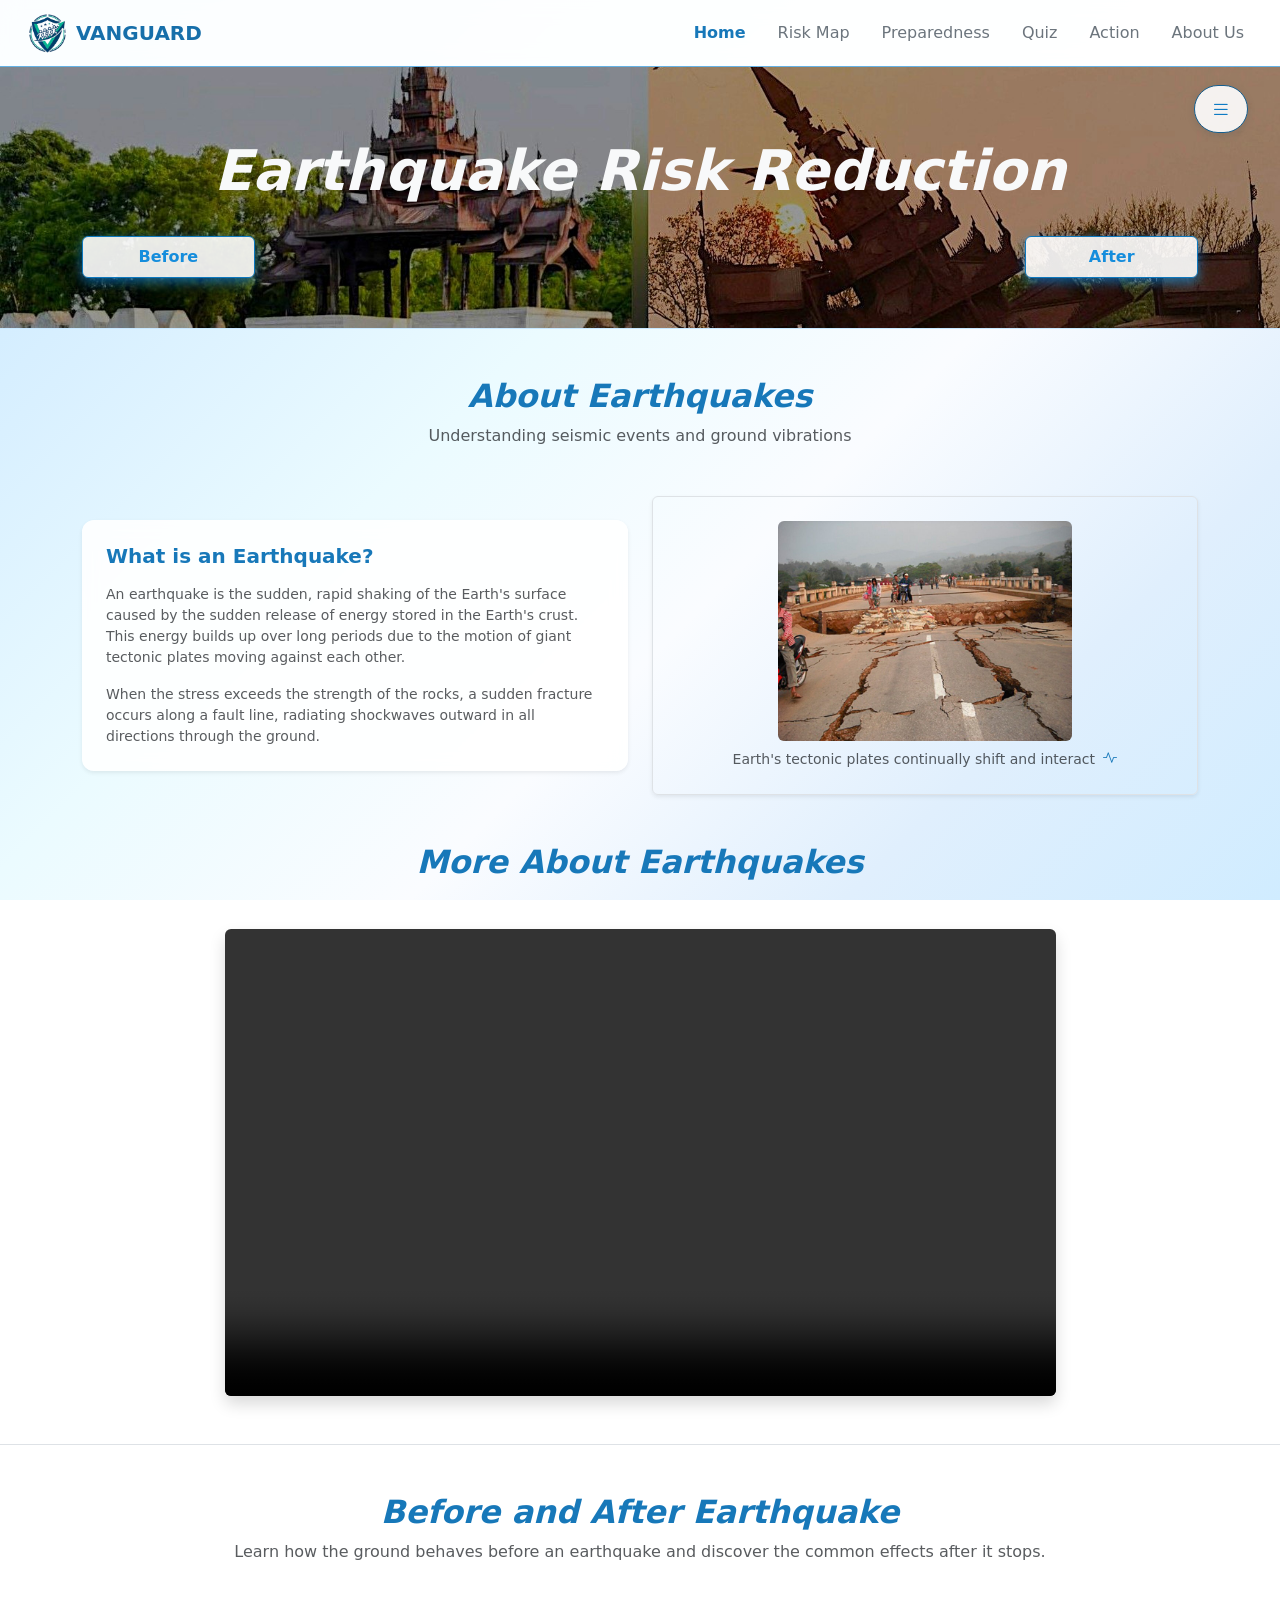
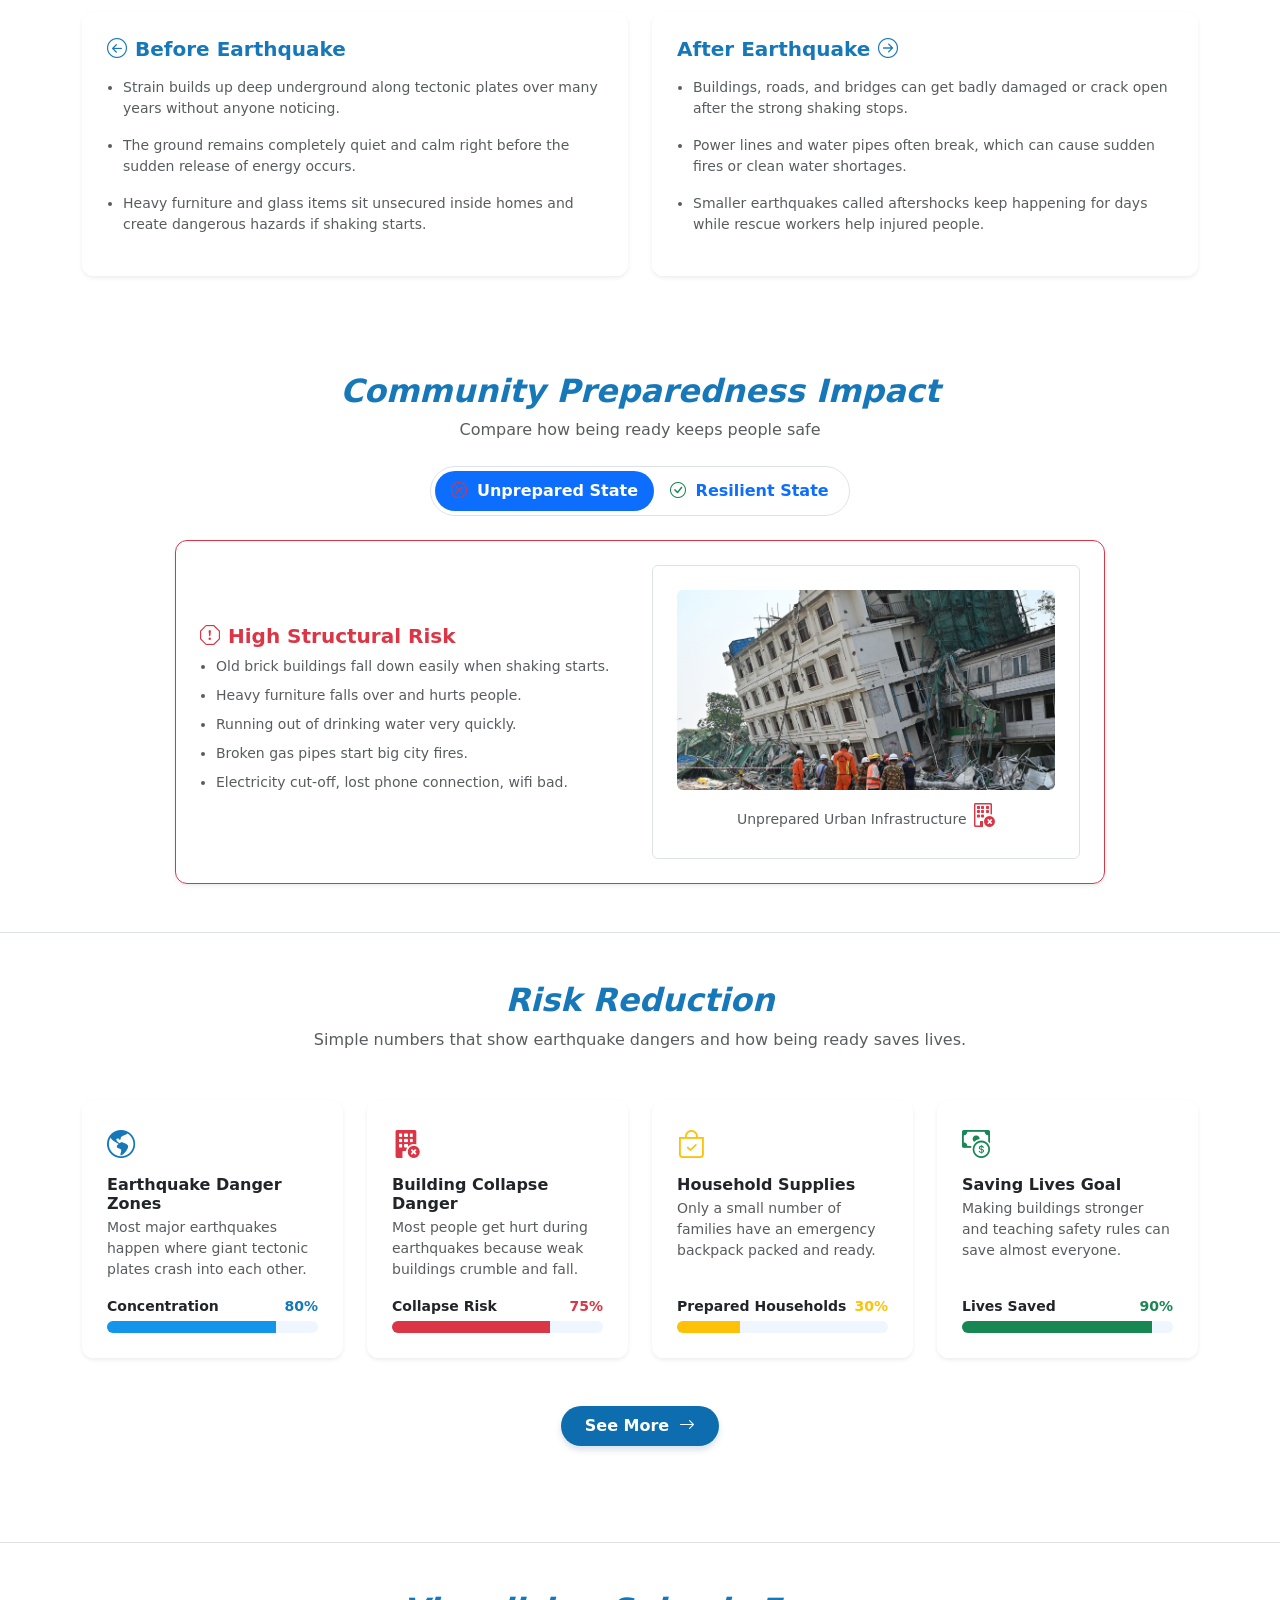
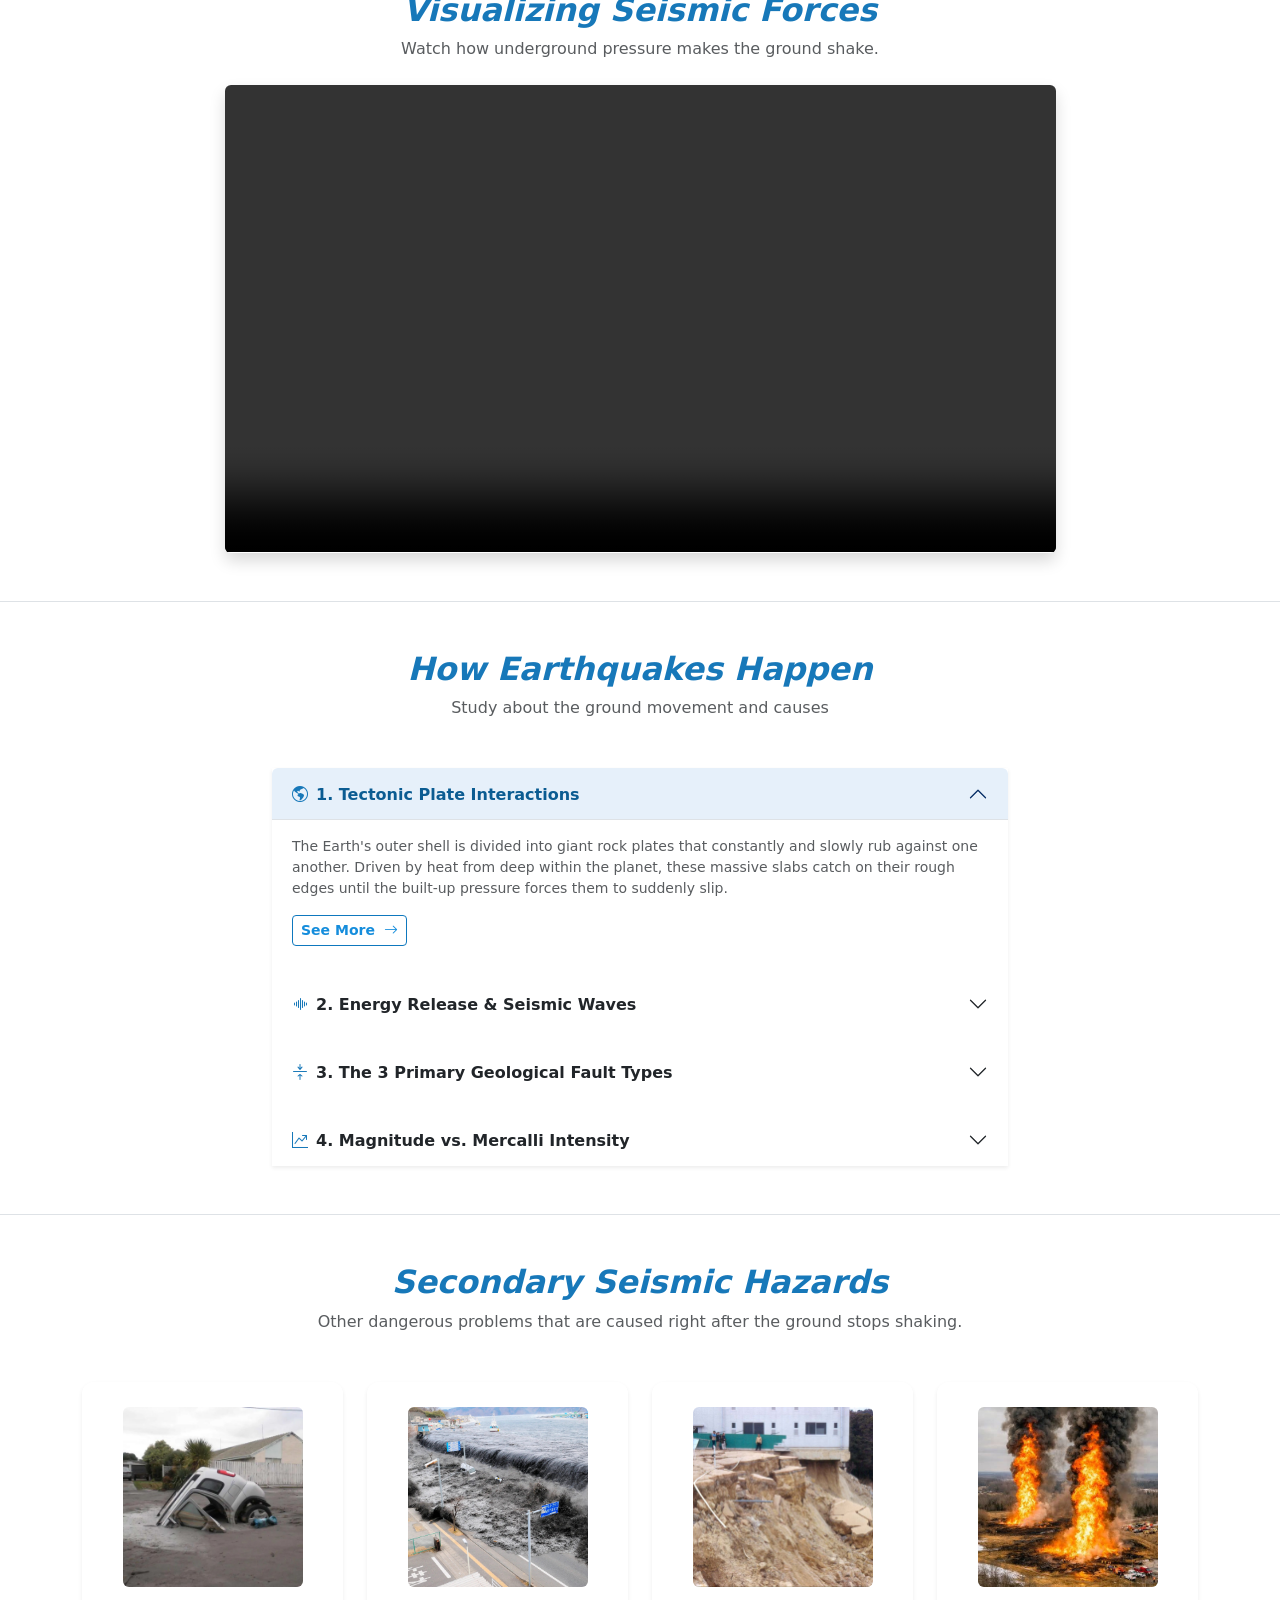
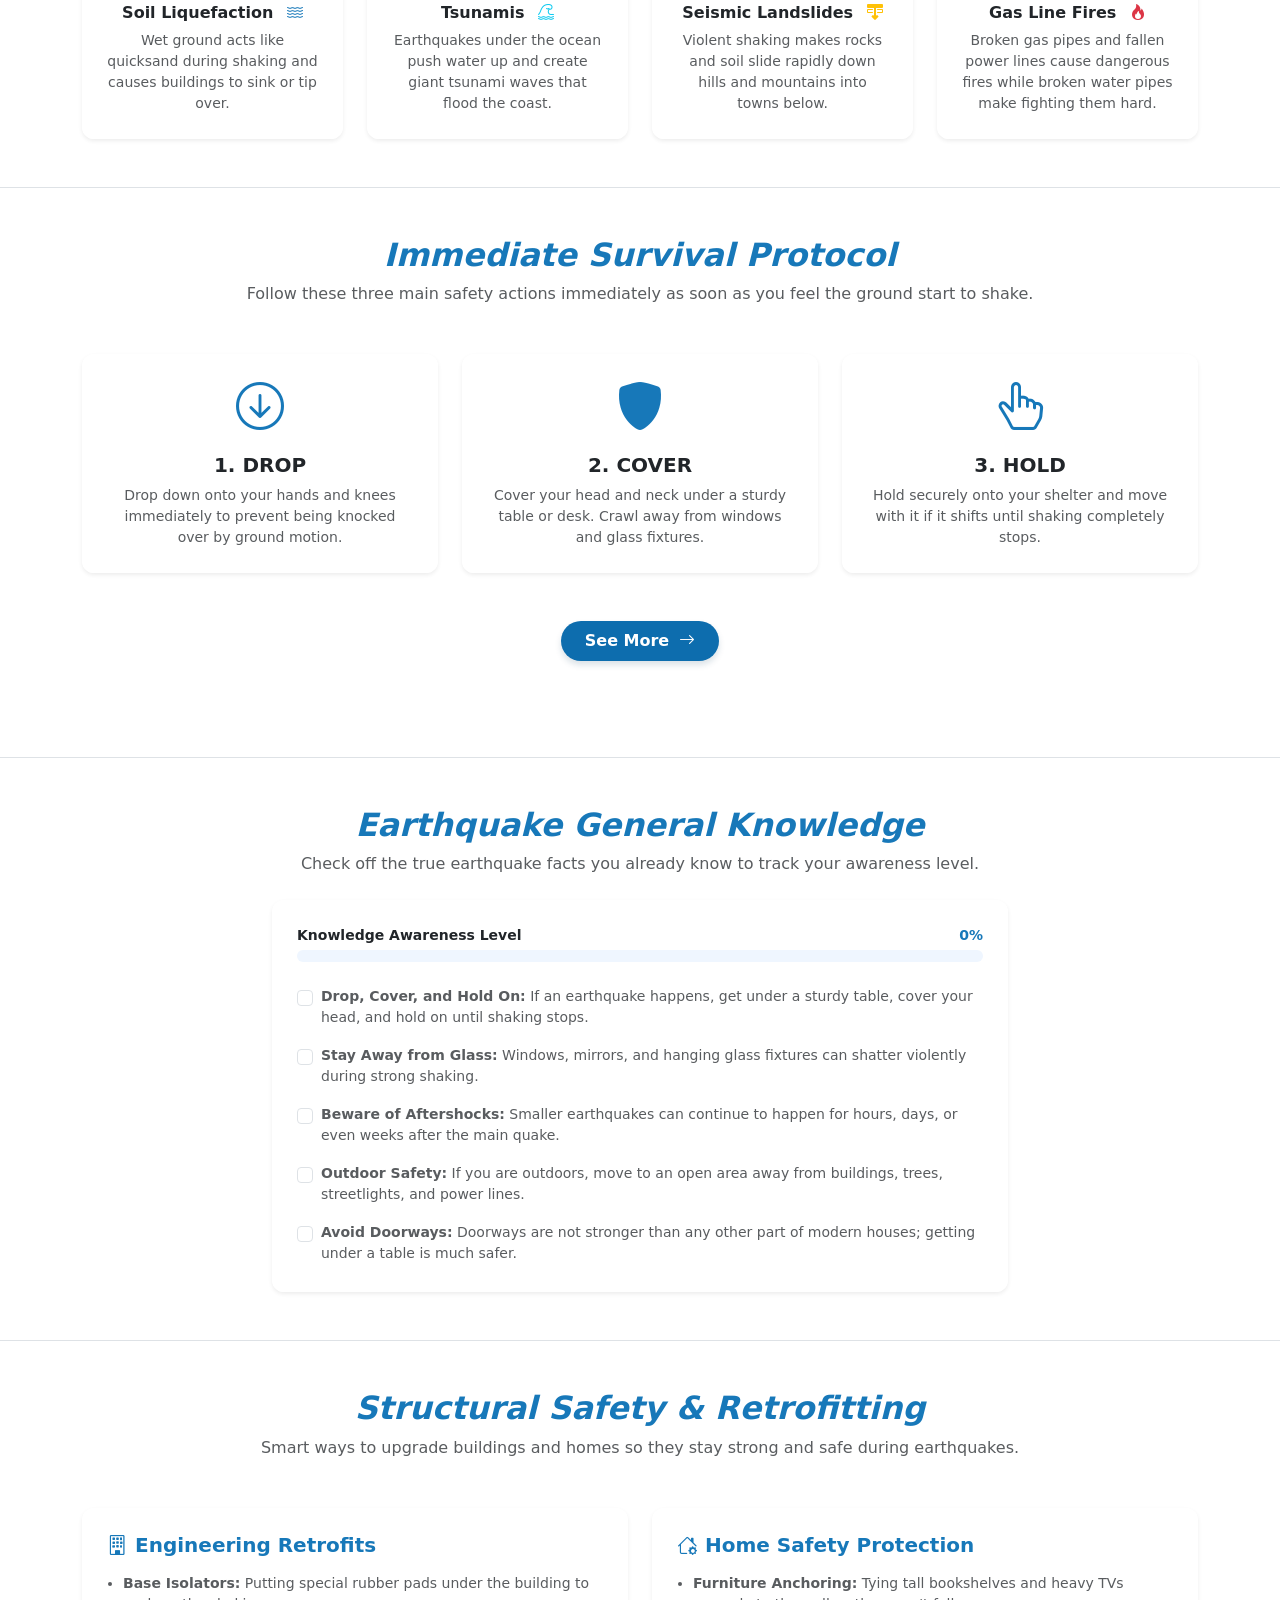
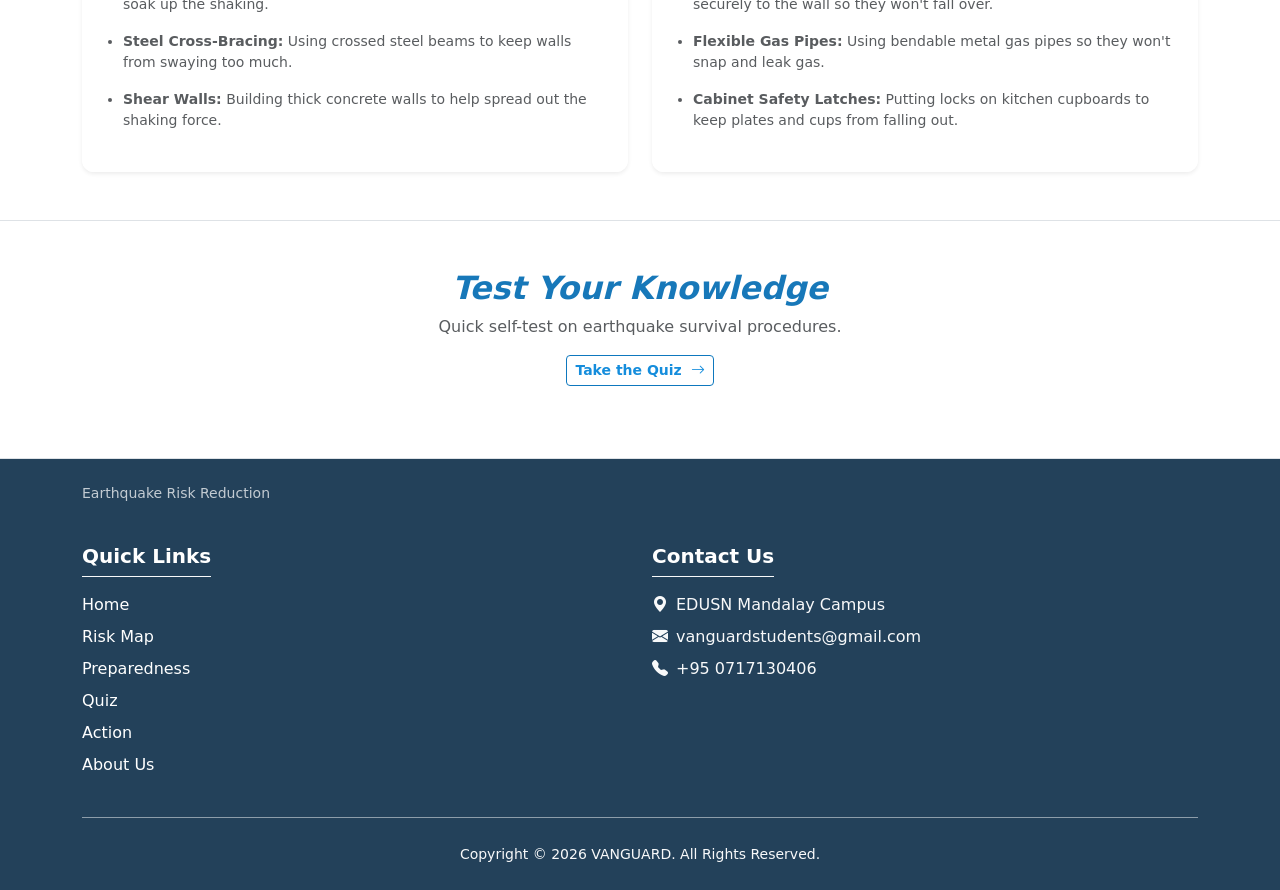
==== index.html @ f15373f4 "Add files via upload" ====
<!DOCTYPE html>
<html lang="en">
<head>
  <meta charset="UTF-8">
  <meta name="viewport" content="width=device-width, initial-scale=1.0">
  <title>VANGUARD</title>
  <link rel="stylesheet" href="https://cdn.jsdelivr.net/npm/bootstrap@5.3.3/dist/css/bootstrap.min.css">
  <link rel="stylesheet" href="https://cdn.jsdelivr.net/npm/bootstrap-icons@1.11.3/font/bootstrap-icons.min.css">
  <link rel="stylesheet" href="https://unpkg.com/aos@2.3.1/dist/aos.css">
  <script src="https://cdn.jsdelivr.net/npm/bootstrap@5.3.3/dist/js/bootstrap.bundle.min.js"></script>
  <script src="https://unpkg.com/aos@2.3.1/dist/aos.js"></script>
  <link rel="stylesheet" href="style.css">
  <link rel="shortcut icon" href="media/logo.png">
</head>
<body class="background">

  <!-- NAVBAR -->
  <nav class="navbar navbar-expand-lg sticky-top px-2 px-sm-3" data-aos="fade-down" data-aos-duration="600">
    <div class="container-fluid">

      <a class="navbar-brand d-flex align-items-center gap-2" href="index.html">
        <img src="media/logo.png" alt="logo" width="40" height="40" class="img-fluid">
        <span>VANGUARD</span>
      </a>

      <button class="navbar-toggler border-0" type="button" data-bs-toggle="collapse" data-bs-target="#navMenu" aria-controls="navMenu" aria-expanded="false" aria-label="Toggle navigation">
        <span class="navbar-toggler-icon"></span>
      </button>

      <div class="collapse navbar-collapse" id="navMenu">
        <ul class="navbar-nav ms-auto flex-column flex-lg-row gap-2 gap-lg-3 fw-medium my-2 my-lg-0">
          <li class="nav-item">
            <a class="nav-link active text-dark-blue fw-bold" href="index.html">Home</a>
          </li>
          <li class="nav-item">
            <a class="nav-link text-secondary" href="pages/riskmap.html">Risk Map</a>
          </li>
          <li class="nav-item">
            <a class="nav-link text-secondary" href="pages/preparedness.html">Preparedness</a>
          </li>
          <li class="nav-item">
            <a class="nav-link text-secondary" href="pages/quiz.html">Quiz</a>
          </li>
          <li class="nav-item">
            <a class="nav-link text-secondary" href="pages/action.html">Action</a>
          </li>
          <li class="nav-item">
            <a class="nav-link text-secondary" href="pages/aboutus.html">About Us</a>
          </li>
        </ul>
      </div>
    </div>
  </nav>

  <section class="hero-section text-center position-relative px-3" data-aos="fade">
    
    <div class="hero-menu-toggle px-2 d-none d-lg-block">
      <button class="btn rounded-pill px-3 py-2 fw-semibold d-flex align-items-center gap-2" type="button" data-bs-toggle="offcanvas" data-bs-target="#offcanvasNavbar">
        <i class="bi bi-list fs-5"></i>
      </button>
    </div>

    <div class="container position-relative">
      <div class="mb-3" data-aos="zoom-in" data-aos-delay="200">
        <h1 class="display-4 fw-bold text-light fst-italic">Earthquake Risk Reduction</h1>
      </div>
    
      <div class="row align-items-center justify-content-between g-3 mt-3">
        <div class="col-12 col-md-3 col-lg-2 text-md-start d-none d-md-block" data-aos="fade-right" data-aos-delay="400">
          <a href="#before" class="btn btn-dark-blue side-btn px-4 py-2 w-100">Before</a>
        </div>
        <div class="col-12 col-md-3 col-lg-2 text-md-end d-none d-md-block" data-aos="fade-left" data-aos-delay="400">
          <a href="#after" class="btn btn-dark-blue side-btn px-4 py-2 w-100">After</a>
        </div>
      </div>
    </div>
  </section>

  <!-- MENU -->
  <div class="offcanvas offcanvas-end shadow" tabindex="-1" id="offcanvasNavbar">
    <div class="offcanvas-header border-bottom">
      <h5 class="offcanvas-title fw-bold text-dark-blue d-flex align-items-center gap-2">
        <img src="media/logo.png" alt="logo" width="35" height="35">
        VANGUARD Menu
      </h5>
      <button type="button" class="btn-close" data-bs-dismiss="offcanvas" aria-label="Close"></button>
    </div>
    <div class="offcanvas-body">
      <ul class="navbar-nav justify-content-end flex-grow-1 pe-3">
        <li class="nav-item mb-2"><a class="nav-link active fw-bold text-dark-blue" href="index.html"><i class="bi bi-house-door me-2"></i>Home</a></li>
        <li class="nav-item mb-2"><a class="nav-link" href="#about-earthquake"><i class="bi bi-info-circle me-2"></i>About Earthquakes</a></li>
        <li class="nav-item mb-2"><a class="nav-link" href="#beforeafter"><i class="bi bi-sliders me-2"></i>Before and After Earthquake</a></li>
        <li class="nav-item mb-2"><a class="nav-link" href="#states"><i class="bi bi-building-check me-2"></i>Community Preparedness Impact</a></li>
        <li class="nav-item mb-2"><a class="nav-link" href="#stats"><i class="bi bi-bar-chart me-2"></i>Risk Reduction</a></li>
        <li class="nav-item mb-2"><a class="nav-link" href="#video"><i class="bi bi-play-btn me-2"></i>Visualizing Seismic Forces</a></li>
        <li class="nav-item mb-2"><a class="nav-link" href="#science"><i class="bi bi-journal-text me-2"></i>How Earthquakes Happen</a></li>
        <li class="nav-item mb-2"><a class="nav-link" href="#hazards"><i class="bi bi-exclamation-triangle me-2"></i>Secondary Seismic Hazards</a></li>
        <li class="nav-item mb-2"><a class="nav-link" href="#prepare"><i class="bi bi-check2-square me-2"></i>Immediate Survival Protocol</a></li>
        <li class="nav-item mb-2"><a class="nav-link" href="#knowledge"><i class="bi bi-backpack me-2"></i>Earthquake General Knowledge</a></li>
        <li class="nav-item mb-2"><a class="nav-link" href="#retrofitting"><i class="bi bi-building me-2"></i>Structural Safety & Retrofitting</a></li>
        <li class="nav-item mb-2"><a class="nav-link" href="#quiz"><i class="bi bi-patch-question me-2"></i>Test Your Knowledge</a></li>
      </ul>
      <div class="mt-4 p-3 rounded border shadow-sm">
        <small class="text-muted d-block mb-1">Year 9 PBL Project</small>
        <strong class="text-dark">Earthquake Risk Reduction</strong>
      </div>
    </div>
  </div>

  <!-- ABOUT EARTHQUAKE -->
  <section id="about-earthquake" class="py-5 border-bottom">
    <div class="container">
      <div class="text-center mb-5" data-aos="fade-up">
        <h2 class="fw-bold text-dark-blue fst-italic">About Earthquakes</h2>
        <p class="text-muted">Understanding seismic events and ground vibrations</p>
      </div>
      <div class="row g-4 align-items-center">
        <div class="col-md-6" data-aos="fade-right">
          <div class="card p-4 h-100 shadow-sm border-0">
            <h5 class="fw-bold text-dark-blue mb-3">What is an Earthquake?</h5>
            <p class="text-muted small mb-3">
              An earthquake is the sudden, rapid shaking of the Earth's surface caused by the sudden release of energy stored in the Earth's crust. This energy builds up over long periods due to the motion of giant tectonic plates moving against each other.
            </p>
            <p class="text-muted small mb-0">
              When the stress exceeds the strength of the rocks, a sudden fracture occurs along a fault line, radiating shockwaves outward in all directions through the ground.
            </p>
          </div>
        </div>
        <div class="col-md-6" data-aos="fade-left">
          <div class="p-4 text-center rounded border shadow-sm">
            <img src="media/eq.jpg" class="img-fluid rounded mb-2 style-img-max" style="max-height: 220px; object-fit: cover;" alt="Earthquake illustration">
            <p class="small text-muted mb-0">Earth's tectonic plates continually shift and interact <i class="bi bi-activity text-dark-blue ms-1"></i></p>
          </div>
        </div>
      </div>
    </div>

    <div class="container mt-3">
      <h2 class="fw-bold text-dark-blue fst-italic text-center mt-5 mb-5" data-aos="fade-up">More About Earthquakes</h2>
      <div class="row justify-content-center" data-aos="zoom-in">
        <div class="col-lg-9">
          <div class="ratio ratio-16x9 rounded overflow-hidden shadow">
            <video src="media/about earthquakes.mp4" controls muted class="w-100 h-100"></video>
          </div>
        </div>
      </div>
    </div>
  </section>

  <!-- Before After -->
  <section id="beforeafter" class="py-5">
    <div class="container">
      <div class="text-center mb-5" data-aos="fade-up">
        <h2 class="fw-bold text-dark-blue fst-italic">Before and After Earthquake</h2>
        <p class="text-muted">Learn how the ground behaves before an earthquake and discover the common effects after it stops.</p>
      </div>

      <div class="row g-4" id="before">
        <div class="col-md-6" data-aos="fade-right">
          <div class="card p-4 h-100 shadow-sm">
            <h5 class="fw-bold text-dark-blue mb-3"><i class="bi bi-arrow-left-circle me-2"></i>Before Earthquake</h5>
            <ul class="text-muted small ps-3 mb-0">
              <li class="mb-3">Strain builds up deep underground along tectonic plates over many years without anyone noticing.</li>
              <li class="mb-3">The ground remains completely quiet and calm right before the sudden release of energy occurs.</li>
              <li class="mb-3">Heavy furniture and glass items sit unsecured inside homes and create dangerous hazards if shaking starts.</li>
            </ul>
          </div>
        </div>

        <div class="col-md-6" id="after" data-aos="fade-left">
          <div class="card p-4 h-100 shadow-sm">
            <h5 class="fw-bold text-dark-blue mb-3">After Earthquake<i class="bi bi-arrow-right-circle ms-2"></i></h5>
            <ul class="text-muted small ps-3 mb-0">
              <li class="mb-3">Buildings, roads, and bridges can get badly damaged or crack open after the strong shaking stops.</li>
              <li class="mb-3">Power lines and water pipes often break, which can cause sudden fires or clean water shortages.</li>
              <li class="mb-3">Smaller earthquakes called aftershocks keep happening for days while rescue workers help injured people.</li>
            </ul>
          </div>
        </div>
      </div>
    </div>
  </section>

  <!-- TWO BUILDINGS -->
  <section id="states" class="py-5 border-bottom">
    <div class="container">
      <div class="text-center mb-4" data-aos="fade-up">
        <h2 class="fw-bold text-dark-blue fst-italic">Community Preparedness Impact</h2>
        <p class="text-muted">Compare how being ready keeps people safe</p>
      </div>

      <div class="d-flex justify-content-center mb-4" data-aos="zoom-in">
        <ul class="nav nav-pills p-1 rounded-pill border flex-column flex-sm-row" role="tablist">
          <li class="nav-item" role="presentation">
            <button class="nav-link active rounded-pill fw-bold w-100" id="before-tab" data-bs-toggle="pill" data-bs-target="#tab-before" type="button" role="tab">
              <i class="bi bi-x-circle me-1 text-danger"></i> Unprepared State
            </button>
          </li>
          <li class="nav-item" role="presentation">
            <button class="nav-link rounded-pill fw-bold w-100" id="after-tab" data-bs-toggle="pill" data-bs-target="#tab-after" type="button" role="tab">
              <i class="bi bi-check-circle me-1 text-success"></i> Resilient State
            </button>
          </li>
        </ul>
      </div>

      <div class="tab-content col-lg-10 mx-auto" data-aos="fade-up">
        <div class="tab-pane fade show active" id="tab-before" role="tabpanel">
          <div class="card p-4 border-danger border-opacity-20 shadow-sm">
            <div class="row align-items-center g-4">
              <div class="col-md-6">
                <h5 class="fw-bold text-danger"><i class="bi bi-exclamation-octagon me-2"></i>High Structural Risk</h5>
                <ul class="text-muted small ps-3 mb-0">
                  <li class="mb-2">Old brick buildings fall down easily when shaking starts.</li>
                  <li class="mb-2">Heavy furniture falls over and hurts people.</li>
                  <li class="mb-2">Running out of drinking water very quickly.</li>
                  <li class="mb-2">Broken gas pipes start big city fires.</li>
                  <li class="mb-2">Electricity cut-off, lost phone connection, wifi bad.</li>
                </ul>
              </div>
              <div class="col-md-6 text-center">
                <div class="p-4 rounded border">
                  <img src="media/collapse.jpg" class="img-fluid rounded" style="max-height: 200px; width: 100%; object-fit: cover;" alt="Collapse">
                  <p class="small text-muted mt-2 mb-0">Unprepared Urban Infrastructure <i class="bi bi-building-x fs-4 text-danger"></i></p>
                </div>
              </div>
            </div>
          </div>
        </div>

        <div class="tab-pane fade" id="tab-after" role="tabpanel">
          <div class="card p-4 border-success border-opacity-20 shadow-sm">
            <div class="row align-items-center g-4">
              <div class="col-md-6">
                <h5 class="fw-bold text-success"><i class="bi bi-shield-check me-2"></i>Mitigated Seismic Risk</h5>
                <ul class="text-muted small ps-3 mb-0">
                  <li class="mb-2">Strong buildings that stop the ground shaking from hurting them.</li>
                  <li class="mb-2">Gas pipes that turn off by themselves so they don't leak.</li>
                  <li class="mb-2">Families having a backpack with 3 days of food and water.</li>
                  <li class="mb-2">Knowing right away to get under a table and hold on.</li>
                  <li class="mb-2">Backup power systems emergency mesh networks, community communication protocols.</li>
                </ul>
              </div>
              <div class="col-md-6 text-center">
                <div class="p-4 rounded border">
                  <img src="media/strong.webp" class="img-fluid rounded" style="max-height: 200px; width: 100%; object-fit: cover;" alt="Strong Structure">
                  <p class="small text-muted mt-2 mb-0">Seismically Retrofitted Architecture <i class="bi bi-building-check fs-4 text-success"></i></p>
                </div>
              </div>
            </div>
          </div>
        </div>
      </div>
    </div>
  </section>

  <!-- PROGRESS BARS -->
  <section id="stats" class="py-5">
    <div class="container">
      <div class="text-center mb-5" data-aos="fade-up">
        <h2 class="fw-bold text-dark-blue fst-italic">Risk Reduction</h2>
        <p class="text-muted">Simple numbers that show earthquake dangers and how being ready saves lives.</p>
      </div>

      <div class="row g-4">
        <div class="col-sm-6 col-lg-3" data-aos="fade-up" data-aos-delay="100">
          <div class="card p-4 h-100 shadow-sm">
            <div class="fs-3 text-dark-blue mb-2"><i class="bi bi-globe-americas"></i></div>
            <h6 class="fw-bold mb-1">Earthquake Danger Zones</h6>
            <p class="text-muted small">Most major earthquakes happen where giant tectonic plates crash into each other.</p>
            <div class="mt-auto">
              <div class="d-flex justify-content-between small fw-bold mb-1">
                <span>Concentration</span>
                <span class="text-dark-blue">80%</span>
              </div>
              <div class="progress"><div class="progress-bar bg-dark-blue" style="width: 80%"></div></div>
            </div>
          </div>
        </div>

        <div class="col-sm-6 col-lg-3" data-aos="fade-up" data-aos-delay="200">
          <div class="card p-4 h-100 shadow-sm">
            <div class="fs-3 text-danger mb-2"><i class="bi bi-building-fill-x"></i></div>
            <h6 class="fw-bold mb-1">Building Collapse Danger</h6>
            <p class="text-muted small">Most people get hurt during earthquakes because weak buildings crumble and fall.</p>
            <div class="mt-auto">
              <div class="d-flex justify-content-between small fw-bold mb-1">
                <span>Collapse Risk</span>
                <span class="text-danger">75%</span>
              </div>
              <div class="progress"><div class="progress-bar bg-danger" style="width: 75%"></div></div>
            </div>
          </div>
        </div>

        <div class="col-sm-6 col-lg-3" data-aos="fade-up" data-aos-delay="300">
          <div class="card p-4 h-100 shadow-sm">
            <div class="fs-3 text-warning mb-2"><i class="bi bi-bag-check"></i></div>
            <h6 class="fw-bold mb-1">Household Supplies</h6>
            <p class="text-muted small">Only a small number of families have an emergency backpack packed and ready.</p>
            <div class="mt-auto">
              <div class="d-flex justify-content-between small fw-bold mb-1">
                <span>Prepared Households</span>
                <span class="text-warning">30%</span>
              </div>
              <div class="progress"><div class="progress-bar bg-warning" style="width: 30%"></div></div>
            </div>
          </div>
        </div>

        <div class="col-sm-6 col-lg-3" data-aos="fade-up" data-aos-delay="400">
          <div class="card p-4 h-100 shadow-sm">
            <div class="fs-3 text-success mb-2"><i class="bi bi-cash-coin"></i></div>
            <h6 class="fw-bold mb-1">Saving Lives Goal</h6>
            <p class="text-muted small">Making buildings stronger and teaching safety rules can save almost everyone.</p>
            <div class="mt-auto">
              <div class="d-flex justify-content-between small fw-bold mb-1">
                <span>Lives Saved</span>
                <span class="text-success">90%</span>
              </div>
              <div class="progress"><div class="progress-bar bg-success" style="width: 90%"></div></div>
            </div>
          </div>
        </div>
      </div>
    </div>

    <div class="text-center mt-5 mb-5" data-aos="zoom-in">
      <a href="pages/riskmap.html" class="btn seemore px-4 py-2 rounded-pill fw-bold">
        See More <i class="bi bi-arrow-right ms-1"></i>
      </a>
    </div>
  </section>

  <!-- VIDEO -->
  <section id="video" class="py-5 border-top border-bottom">
    <div class="container">
      <div class="text-center mb-4" data-aos="fade-up">
        <h2 class="fw-bold text-dark-blue fst-italic">Visualizing Seismic Forces</h2>
        <p class="text-muted">Watch how underground pressure makes the ground shake.</p>
      </div>

      <div class="row justify-content-center" data-aos="zoom-in">
        <div class="col-lg-9">
          <div class="ratio ratio-16x9 rounded overflow-hidden shadow">
            <video src="media/seismic forces.mp4" controls muted class="w-100 h-100"></video>
          </div>
        </div>
      </div>
    </div>
  </section>

  <!-- SCIENCE -->
  <section id="science" class="py-5">
    <div class="container">
      <div class="text-center mb-5" data-aos="fade-up">
        <h2 class="fw-bold text-dark-blue fst-italic">How Earthquakes Happen</h2>
        <p class="text-muted">Study about the ground movement and causes</p>
      </div>

      <div class="row justify-content-center">
        <div class="col-lg-8" data-aos="fade-up">
          <div class="accordion shadow-sm" id="scienceAccordion">
            <div class="accordion-item border-0 mb-3 rounded overflow-hidden border">
              <h2 class="accordion-header">
                <button class="accordion-button fw-bold" type="button" data-bs-toggle="collapse" data-bs-target="#collapseOne">
                  <i class="bi bi-globe-americas text-dark-blue me-2"></i> 1. Tectonic Plate Interactions
                </button>
              </h2>
              <div id="collapseOne" class="accordion-collapse collapse show" data-bs-parent="#scienceAccordion">
                <div class="accordion-body text-muted small">
                  The Earth's outer shell is divided into giant rock plates that constantly and slowly rub against one another. Driven by heat from deep within the planet, these massive slabs catch on their rough edges until the built-up pressure forces them to suddenly slip.
                  <div class="mt-3">
                    <a href="pages/riskmap.html" class="btn btn-dark-blue btn-sm fw-bold">See More <i class="bi bi-arrow-right ms-1"></i></a>
                  </div>
                </div>
              </div>
            </div>

            <div class="accordion-item border-0 mb-3 rounded overflow-hidden border">
              <h2 class="accordion-header">
                <button class="accordion-button collapsed fw-bold" type="button" data-bs-toggle="collapse" data-bs-target="#collapseTwo">
                  <i class="bi bi-soundwave text-dark-blue me-2"></i> 2. Energy Release & Seismic Waves
                </button>
              </h2>
              <div id="collapseTwo" class="accordion-collapse collapse" data-bs-parent="#scienceAccordion">
                <div class="accordion-body text-muted small">
                  Deep underground, rocks endure intense pressure that slowly builds up over time. When the rock can no longer handle the stress, it snaps and breaks. This sudden release of energy sends fast-moving waves racing upward toward the surface, creating the ground shaking we experience.
                  <div class="mt-3">
                    <a href="pages/riskmap.html" class="btn btn-dark-blue btn-sm fw-bold">See More <i class="bi bi-arrow-right ms-1"></i></a>
                  </div>
                </div>
              </div>
            </div>

            <div class="accordion-item border-0 mb-3 rounded overflow-hidden border">
              <h2 class="accordion-header">
                <button class="accordion-button collapsed fw-bold" type="button" data-bs-toggle="collapse" data-bs-target="#collapseThree">
                  <i class="bi bi-arrows-collapse text-dark-blue me-2"></i> 3. The 3 Primary Geological Fault Types
                </button>
              </h2>
              <div id="collapseThree" class="accordion-collapse collapse" data-bs-parent="#scienceAccordion">
                <div class="accordion-body text-muted small">
                  <ul>
                    <li><strong>Strike-Slip Fault:</strong> Two large pieces of land slide past each other horizontally side by side.</li>
                    <li><strong>Normal Fault:</strong> The ground stretches apart from tension and causes one side of the rock to drop lower.</li>
                    <li><strong>Reverse Fault:</strong> Two pieces of ground push together until one piece gets pushed up higher than the other.</li>
                  </ul>
                  <div class="mt-3">
                    <a href="pages/riskmap.html" class="btn btn-dark-blue btn-sm fw-bold">See More <i class="bi bi-arrow-right ms-1"></i></a>
                  </div>
                </div>
              </div>
            </div>

            <div class="accordion-item border-0 rounded overflow-hidden border">
              <h2 class="accordion-header">
                <button class="accordion-button collapsed fw-bold" type="button" data-bs-toggle="collapse" data-bs-target="#collapseFour">
                  <i class="bi bi-graph-up-arrow text-dark-blue me-2"></i> 4. Magnitude vs. Mercalli Intensity
                </button>
              </h2>
              <div id="collapseFour" class="accordion-collapse collapse" data-bs-parent="#scienceAccordion">
                <div class="accordion-body text-muted small">
                  <strong>Moment Magnitude (M):</strong> A scale used by scientists to measure the total amount of power released deep underground.<br>
                  <strong>Modified Mercalli Intensity (MMI):</strong> A measurement of how much shaking people actually feel and how much damage happens on the surface.
                  <div class="mt-3">
                    <a href="pages/riskmap.html" class="btn btn-dark-blue btn-sm fw-bold">See More <i class="bi bi-arrow-right ms-1"></i></a>
                  </div>
                </div>
              </div>
            </div>
          </div>
        </div>
      </div>
    </div>
  </section>

  <!-- HAZARDS -->
  <section id="hazards" class="py-5 border-top border-bottom">
    <div class="container">
      <div class="text-center mb-5" data-aos="fade-up">
        <h2 class="fw-bold text-dark-blue fst-italic">Secondary Seismic Hazards</h2>
        <p class="text-muted">Other dangerous problems that are caused right after the ground stops shaking.</p>
      </div>

      <div class="row g-4">
        <div class="col-sm-6 col-lg-3" data-aos="flip-left" data-aos-delay="100">
          <div class="card p-4 h-100 text-center shadow-sm">
            <div class="d-flex justify-content-center align-items-center">
              <img src="media/soil.jpg" class="img-fluid rounded" style="max-height: 180px; object-fit: cover;" alt="Soil Liquefaction">
            </div>
            <h6 class="fw-bold mt-3">Soil Liquefaction <i class="text-dark-blue ms-2 bi bi-water"></i></h6>
            <p class="text-muted small mb-0">Wet ground acts like quicksand during shaking and causes buildings to sink or tip over.</p>
          </div>
        </div>

        <div class="col-sm-6 col-lg-3" data-aos="flip-left" data-aos-delay="200">
          <div class="card p-4 h-100 text-center shadow-sm">
            <div class="d-flex justify-content-center align-items-center">
              <img src="media/tsunami.jpg" class="img-fluid rounded" style="max-height: 180px; object-fit: cover;" alt="Tsunami">
            </div>
            <h6 class="fw-bold mt-3">Tsunamis <i class="text-info bi bi-tsunami ms-2"></i></h6>
            <p class="text-muted small mb-0">Earthquakes under the ocean push water up and create giant tsunami waves that flood the coast.</p>
          </div>
        </div>

        <div class="col-sm-6 col-lg-3" data-aos="flip-left" data-aos-delay="300">
          <div class="card p-4 h-100 text-center shadow-sm">
            <div class="d-flex justify-content-center align-items-center">
              <img src="media/landslide.jpg" class="img-fluid rounded" style="max-height: 180px; object-fit: cover;" alt="Landslide">
            </div>
            <h6 class="fw-bold mt-3">Seismic Landslides <i class="bi bi-layer-backward text-warning ms-2"></i></h6>
            <p class="text-muted small mb-0">Violent shaking makes rocks and soil slide rapidly down hills and mountains into towns below.</p>
          </div>
        </div>

        <div class="col-sm-6 col-lg-3" data-aos="flip-left" data-aos-delay="400">
          <div class="card p-4 h-100 text-center shadow-sm">
            <div class="d-flex justify-content-center align-items-center">
              <img src="media/gaslinefire.jpg" class="img-fluid rounded" style="max-height: 180px; object-fit: cover;" alt="Gas Line Fire">
            </div>
            <h6 class="fw-bold mt-3">Gas Line Fires <i class="bi bi-fire text-danger ms-2"></i></h6>
            <p class="text-muted small mb-0">Broken gas pipes and fallen power lines cause dangerous fires while broken water pipes make fighting them hard.</p>
          </div>
        </div>
      </div>
    </div>
  </section>

  <!-- ACTION -->
  <section id="prepare" class="py-5">
    <div class="container">
      <div class="text-center mb-5" data-aos="fade-up">
        <h2 class="fw-bold text-dark-blue fst-italic">Immediate Survival Protocol</h2>
        <p class="text-muted">Follow these three main safety actions immediately as soon as you feel the ground start to shake.</p>
      </div>

      <div class="row g-4">
        <div class="col-md-4" data-aos="zoom-in" data-aos-delay="100">
          <div class="card p-4 h-100 text-center shadow-sm">
            <div class="display-5 text-dark-blue mb-3">
              <i class="bi bi-arrow-down-circle"></i> 
            </div>
            <h5 class="fw-bold">1. DROP</h5>
            <p class="text-muted small mb-0">Drop down onto your hands and knees immediately to prevent being knocked over by ground motion.</p>
          </div>
        </div>
        <div class="col-md-4" data-aos="zoom-in" data-aos-delay="200">
          <div class="card p-4 h-100 text-center shadow-sm">
            <div class="display-5 text-dark-blue mb-3">
              <i class="bi bi-shield-fill"></i> 
            </div>
            <h5 class="fw-bold">2. COVER</h5>
            <p class="text-muted small mb-0">Cover your head and neck under a sturdy table or desk. Crawl away from windows and glass fixtures.</p>
          </div>
        </div>
        <div class="col-md-4" data-aos="zoom-in" data-aos-delay="300">
          <div class="card p-4 h-100 text-center shadow-sm">
            <div class="display-5 text-dark-blue mb-3">
              <i class="bi bi-hand-index-thumb"></i>
            </div>
            <h5 class="fw-bold">3. HOLD</h5>
            <p class="text-muted small mb-0">Hold securely onto your shelter and move with it if it shifts until shaking completely stops.</p>
          </div>
        </div>
      </div>

      <div class="text-center mt-5 mb-5" data-aos="zoom-in">
        <a href="pages/preparedness.html" class="btn seemore px-4 py-2 rounded-pill fw-bold">
          See More <i class="bi bi-arrow-right ms-1"></i>
        </a>
      </div>
    </div>
  </section>

  <!-- CHECKLIST -->
  <section id="knowledge" class="py-5 border-top border-bottom">
    <div class="container">
      <div class="text-center mb-4" data-aos="fade-up">
        <h2 class="fw-bold text-dark-blue fst-italic">Earthquake General Knowledge</h2>
        <p class="text-muted">Check off the true earthquake facts you already know to track your awareness level.</p>
      </div>
      <div class="row justify-content-center">
        <div class="col-lg-8" data-aos="fade-up">
          <div class="card p-4 shadow-sm">
            <div class="mb-4">
              <div class="d-flex justify-content-between small fw-bold mb-1">
                <span>Knowledge Awareness Level</span><span id="eqPercent" class="text-dark-blue">0%</span>
              </div>
              <div class="progress"><div id="eqProgressBar" class="progress-bar bg-dark-blue" style="width: 0%"></div></div>
            </div>
            <div class="form-check mb-3">
              <input class="form-check-input eq-check" type="checkbox" id="fact1" onclick="earthquake()">
              <label class="form-check-label text-muted small" for="fact1"><strong>Drop, Cover, and Hold On:</strong> If an earthquake happens, get under a sturdy table, cover your head, and hold on until shaking stops.</label>
            </div>
            <div class="form-check mb-3">
              <input class="form-check-input eq-check" type="checkbox" id="fact2" onclick="earthquake()">
              <label class="form-check-label text-muted small" for="fact2"><strong>Stay Away from Glass:</strong> Windows, mirrors, and hanging glass fixtures can shatter violently during strong shaking.</label>
            </div>
            <div class="form-check mb-3">
              <input class="form-check-input eq-check" type="checkbox" id="fact3" onclick="earthquake()">
              <label class="form-check-label text-muted small" for="fact3"><strong>Beware of Aftershocks:</strong> Smaller earthquakes can continue to happen for hours, days, or even weeks after the main quake.</label>
            </div>
            <div class="form-check mb-3">
              <input class="form-check-input eq-check" type="checkbox" id="fact4" onclick="earthquake()">
              <label class="form-check-label text-muted small" for="fact4"><strong>Outdoor Safety:</strong> If you are outdoors, move to an open area away from buildings, trees, streetlights, and power lines.</label>
            </div>
            <div class="form-check">
              <input class="form-check-input eq-check" type="checkbox" id="fact5" onclick="earthquake()">
              <label class="form-check-label text-muted small" for="fact5"><strong>Avoid Doorways:</strong> Doorways are not stronger than any other part of modern houses; getting under a table is much safer.</label>
            </div>
          </div>
        </div>
      </div>
    </div>
  </section>

  <!-- RETROFITTING -->
  <section id="retrofitting" class="py-5">
    <div class="container">
      <div class="text-center mb-5" data-aos="fade-up">
        <h2 class="fw-bold text-dark-blue fst-italic">Structural Safety & Retrofitting</h2>
        <p class="text-muted">Smart ways to upgrade buildings and homes so they stay strong and safe during earthquakes.</p>
      </div>

      <div class="row g-4">
        <div class="col-md-6" data-aos="fade-right">
          <div class="card p-4 h-100 shadow-sm">
            <h5 class="fw-bold text-dark-blue mb-3"><i class="bi bi-building me-2"></i>Engineering Retrofits</h5>
            <ul class="text-muted small ps-3 mb-0">
              <li class="mb-3"><strong>Base Isolators:</strong> Putting special rubber pads under the building to soak up the shaking.</li>
              <li class="mb-3"><strong>Steel Cross-Bracing:</strong> Using crossed steel beams to keep walls from swaying too much.</li>
              <li class="mb-3"><strong>Shear Walls:</strong> Building thick concrete walls to help spread out the shaking force.</li>
            </ul>
          </div>
        </div>

        <div class="col-md-6" data-aos="fade-left">
          <div class="card p-4 h-100 shadow-sm">
            <h5 class="fw-bold text-dark-blue mb-3"><i class="bi bi-house-gear me-2"></i>Home Safety Protection</h5>
            <ul class="text-muted small ps-3 mb-0">
              <li class="mb-3"><strong>Furniture Anchoring:</strong> Tying tall bookshelves and heavy TVs securely to the wall so they won't fall over.</li>
              <li class="mb-3"><strong>Flexible Gas Pipes:</strong> Using bendable metal gas pipes so they won't snap and leak gas.</li>
              <li class="mb-3"><strong>Cabinet Safety Latches:</strong> Putting locks on kitchen cupboards to keep plates and cups from falling out.</li>
            </ul>
          </div>
        </div>
      </div>
    </div>
  </section>

  <!-- QUIZ -->
  <section id="quiz" class="py-5 border-top border-bottom">
    <div class="container">
      <div class="text-center mb-4" data-aos="zoom-in">
        <h2 class="fw-bold text-dark-blue fst-italic">Test Your Knowledge</h2>
        <p class="text-muted">Quick self-test on earthquake survival procedures.</p>
        <div class="mt-3">
          <a href="pages/quiz.html" class="btn btn-dark-blue btn-sm fw-bold">Take the Quiz <i class="bi bi-arrow-right ms-1"></i></a>
        </div>
      </div>
    </div>
  </section>

  <!-- FOOTER -->
  <footer class="py-4 text-white" data-aos="fade">
    <div class="container">
      <div class="row mb-4 text-center text-md-start">
        <div class="col-12">
          <p class="text-light opacity-75 small">Earthquake Risk Reduction</p>
        </div>
      </div>

      <div class="row text-center text-md-start">
        <div class="col-md-6 mb-4 mb-md-0">
          <h5 class="fw-bold mb-3 border-bottom border-light pb-2 d-inline-block">Quick Links</h5>
          <ul class="list-unstyled">
            <li class="mb-2"><a href="index.html" class="text-white text-decoration-none hover-link">Home</a></li>
            <li class="mb-2"><a href="pages/riskmap.html" class="text-white text-decoration-none hover-link">Risk Map</a></li>
            <li class="mb-2"><a href="pages/preparedness.html" class="text-white text-decoration-none hover-link">Preparedness</a></li>
            <li class="mb-2"><a href="pages/quiz.html" class="text-white text-decoration-none hover-link">Quiz</a></li>
            <li class="mb-2"><a href="pages/action.html" class="text-white text-decoration-none hover-link">Action</a></li>
            <li class="mb-2"><a href="pages/aboutus.html" class="text-white text-decoration-none hover-link">About Us</a></li>
          </ul>
        </div>

        <div class="col-md-6">
          <h5 class="fw-bold mb-3 border-bottom border-light pb-2 d-inline-block">Contact Us</h5>
          <ul class="list-unstyled text-light">
            <li class="mb-2"><i class="bi bi-geo-alt-fill me-2"></i>EDUSN Mandalay Campus</li>
            <li class="mb-2"><i class="bi bi-envelope-fill me-2"></i>vanguardstudents@gmail.com</li>
            <li class="mb-2"><i class="bi bi-telephone-fill me-2"></i>+95 0717130406</li>
          </ul>
        </div>
      </div>

      <hr class="my-4 border-light opacity-50">

      <div class="row">
        <div class="col-12 text-center">
          <small class="text-light">Copyright &copy; 2026 VANGUARD. All Rights Reserved.</small>
        </div>
      </div>
    </div>
  </footer>

  <script>
    function earthquake() {
      const checkboxes = document.querySelectorAll('.eq-check');
      let checkedCount = 0;
      checkboxes.forEach(cb => { if (cb.checked) checkedCount++; });
      
      const percentage = Math.round((checkedCount / checkboxes.length) * 100);
      const progressBar = document.getElementById('eqProgressBar');
      const percentText = document.getElementById('eqPercent');
      
      progressBar.style.width = percentage + '%';
      percentText.innerText = percentage + '%';
    }

    // AOS
    AOS.init({
      duration: 800,
      once: true,
      offset: 100
    });
  </script>
</body>
</html>
---- style.css ----
/* Vanguard Earthquake Risk Reduction*/
.navbar {
  background-color: rgba(255, 255, 255, 0.92);
  backdrop-filter: blur(10px);
  border-bottom: 1px solid rgba(13, 134, 215, 0.635);
  z-index: 1020;
}

.navbar-brand {
  font-weight: 700;
  color: #176faa;
}

.text-dark-blue {
  color: #1778b9 !important;
}

.bg-dark-blue {
  background-color: #1495ec !important;
}

.hero-section {
  position: relative;
  background: url('media/beforeafter.jpg') center/cover no-repeat; 
  padding: 70px 0 50px 0;
  border-bottom: 1px solid #c7e7ff;
}

.hero-menu-toggle {
  position: absolute;
  top: 18px;
  right: 24px;
  z-index: 10;
}

.hero-menu-toggle .btn {
  background-color: rgba(255, 255, 255, 0.9);
  border: 1px solid #155e8e;
  color: #0e7bc4;
  box-shadow: 0 2px 8px rgba(11, 60, 93, 0.12);
  transition: all 0.25s ease;
}

.hero-menu-toggle .btn:hover {
  background-color: #0973ba;
  color: white;
  transform: translateY(-2px);
}

.btn-dark-blue, .btn-primary {
  background-color: rgba(255, 255, 255, 0.9);
  color: #158ddc;
  border: 1px solid #0e78be;
  font-weight: 600;
  transition: all 0.25s ease;
}

.btn-dark-blue:hover, .btn-primary:hover {
  background-color: #0c72b7;
  color: white;
  transform: translateY(-2px);
}

.btn-blue {
  background-color: #0d7ac2;
  color: white;
  border-radius: 8px;
  border: none;
  transition: all 0.25s ease;
}

.btn-blue:hover {
  background-color: #062338;
  color: #ffffff;
  transform: translateY(-2px);
  box-shadow: 0 4px 10px rgb(11, 127, 205);
}

.side-btn {
  min-width: 140px;
  box-shadow: 0 4px 12px rgba(13, 134, 226, 0.66);
  font-weight: 600;
}

.card {
  background-color: rgba(255, 255, 255, 0.9);
  backdrop-filter: blur(8px);
  border: 1px solid rgba(255, 255, 255, 0.9);
  border-radius: 12px;
  transition: transform 0.25s ease, box-shadow 0.25s ease;
}

.card:hover {
  transform: translateY(-4px);
  box-shadow: 0 10px 25px rgba(11, 136, 219, 0.804);
}

.progress {
  height: 12px;
  border-radius: 6px;
  background-color: #eff6ff;
}

.accordion-button:not(.collapsed) {
  background-color: #E6F0FA;
  color: #0b5c92;
}

footer {
  background-color: rgb(35, 65, 90);
}

.background {
  min-height: 100vh;
  background: linear-gradient(
    135deg, 
    #c7e7ff 0%,
    #d9f0ff 20%, 
    #ebfbff 40%, 
    #fafcff 60%, 
    #e0effd 80%, 
    #d0ecff 100%
  );
  background-attachment: fixed;
}

.seemore {
  background-color: #0d6dae; 
  color: white;
  border: none;
  font-size: 1rem;
  box-shadow: 0 4px 6px rgba(11, 60, 93, 0.15);
  transition: all 0.3s ease;
  text-decoration: none;
  display: inline-flex;
  align-items: center;
  gap: 6px;
}

.seemore:hover {
  background-color: #045691;
  color: white;
  transform: translateY(-2px);
  box-shadow: 0 6px 12px rgba(11, 60, 93, 0.25);
}

/* Risk Map */
.map-container {
  height: 480px;
  width: 100%;
  z-index: 1;
}

.custom-zoom-controls {
  position: absolute;
  top: 15px;
  left: 15px;
  z-index: 1000;
  display: flex;
  flex-direction: column;
  gap: 5px;
}

.custom-zoom-controls .btn {
  width: 36px;
  height: 36px;
  font-weight: bold;
  display: flex;
  align-items: center;
  justify-content: center;
  border-radius: 6px;
}

.dot {
  width: 16px;
  height: 16px;
  border-radius: 50%;
  display: inline-block;
  flex-shrink: 0;
}

.card-img-custom {
  height: 180px;
  object-fit: cover;
  width: 100%;
}

.extra-small {
  font-size: 0.75rem;
}

/* RESPONSIVE FIXES */
@media (max-width: 991.98px) {
  .hero-section {
    padding: 60px 0 40px 0;
  }
  .map-container {
    height: 380px;
  }
  .offcanvas {
    width: 300px !important;
  }
}

@media (max-width: 767.98px) {
  .hero-menu-toggle {
    position: static;
    margin-bottom: 1rem;
    display: flex;
    justify-content: flex-end;
  }
  .map-container {
    height: 320px;
  }
}

@media (max-width: 575.98px) {
  .map-container {
    height: 280px;
  }
  .card-img-custom {
    height: 160px;
  }
}

/* Hero section for Quiz Page */
.quiz-hero-section {
  position: relative;
  background: url('media/blue.jpg') center/cover no-repeat; height: 100%; 
  border-bottom: 1px solid rgba(11, 60, 93, 0.2);
  padding: 70px 0 50px 0;
}

/* Option Row Hover  */
.option-row {
  transition: all 0.2s ease;
  border-color: #e2e8f0 !important;
}

.option-row:hover {
  background-color: #f8fafc !important;
  border-color: #94a3b8 !important;
}

/* Correct Answer */
.option-row.correct-selected {
  background-color: #d1fae5 !important;
  border-color: #34d399 !important;
}

.option-row.correct-selected label {
  color: #065f46 !important;
  font-weight: 600;
}

/* Incorrect Answer Highlight  */
.option-row.incorrect-selected {
  background-color: #fee2e2 !important;
  border-color: #f87171 !important;
}

.option-row.incorrect-selected label {
  color: #991b1b !important;
  font-weight: 600;
}

/* after answering */
.soft-feedback-success {
  background-color: #d1fae5 !important;
  color: #065f46 !important;
  border: 1px solid #34d399;
}

.soft-feedback-danger {
  background-color: #fee2e2 !important;
  color: #991b1b !important;
  border: 1px solid #f87171;
}
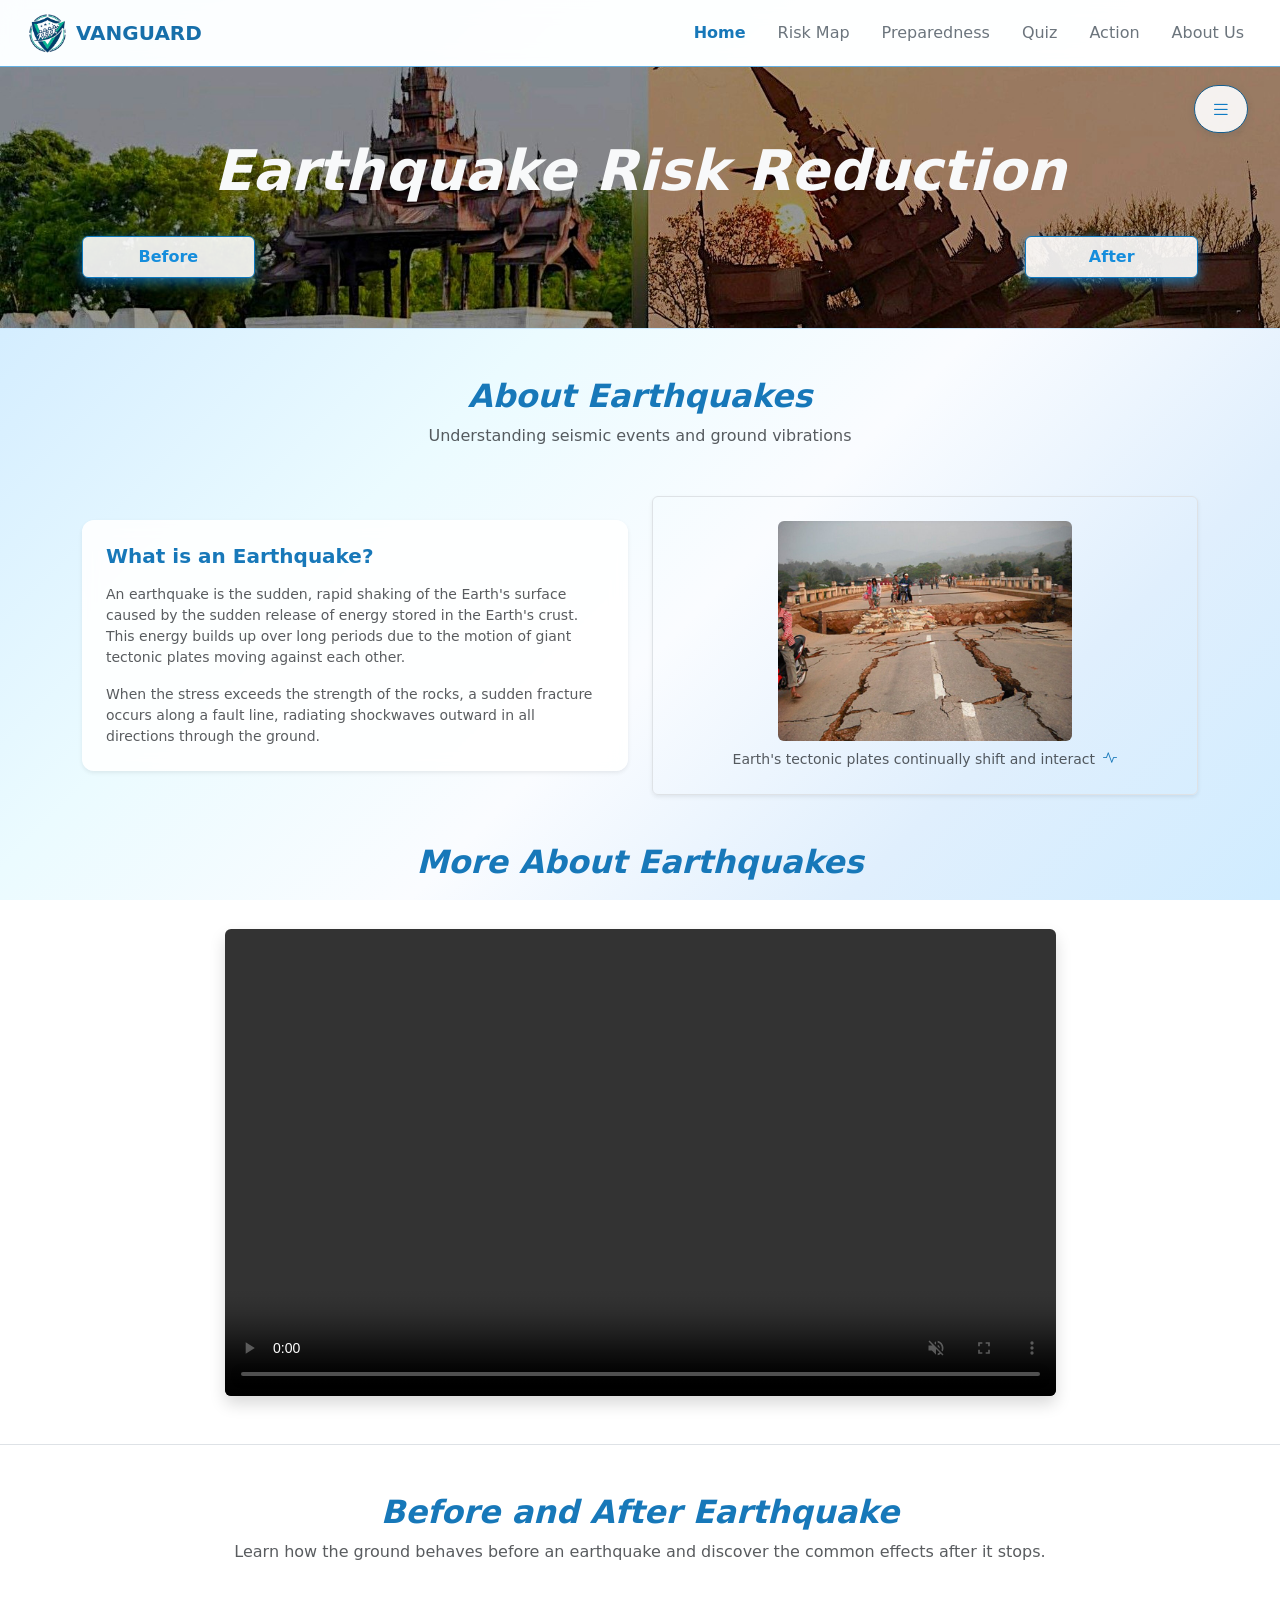
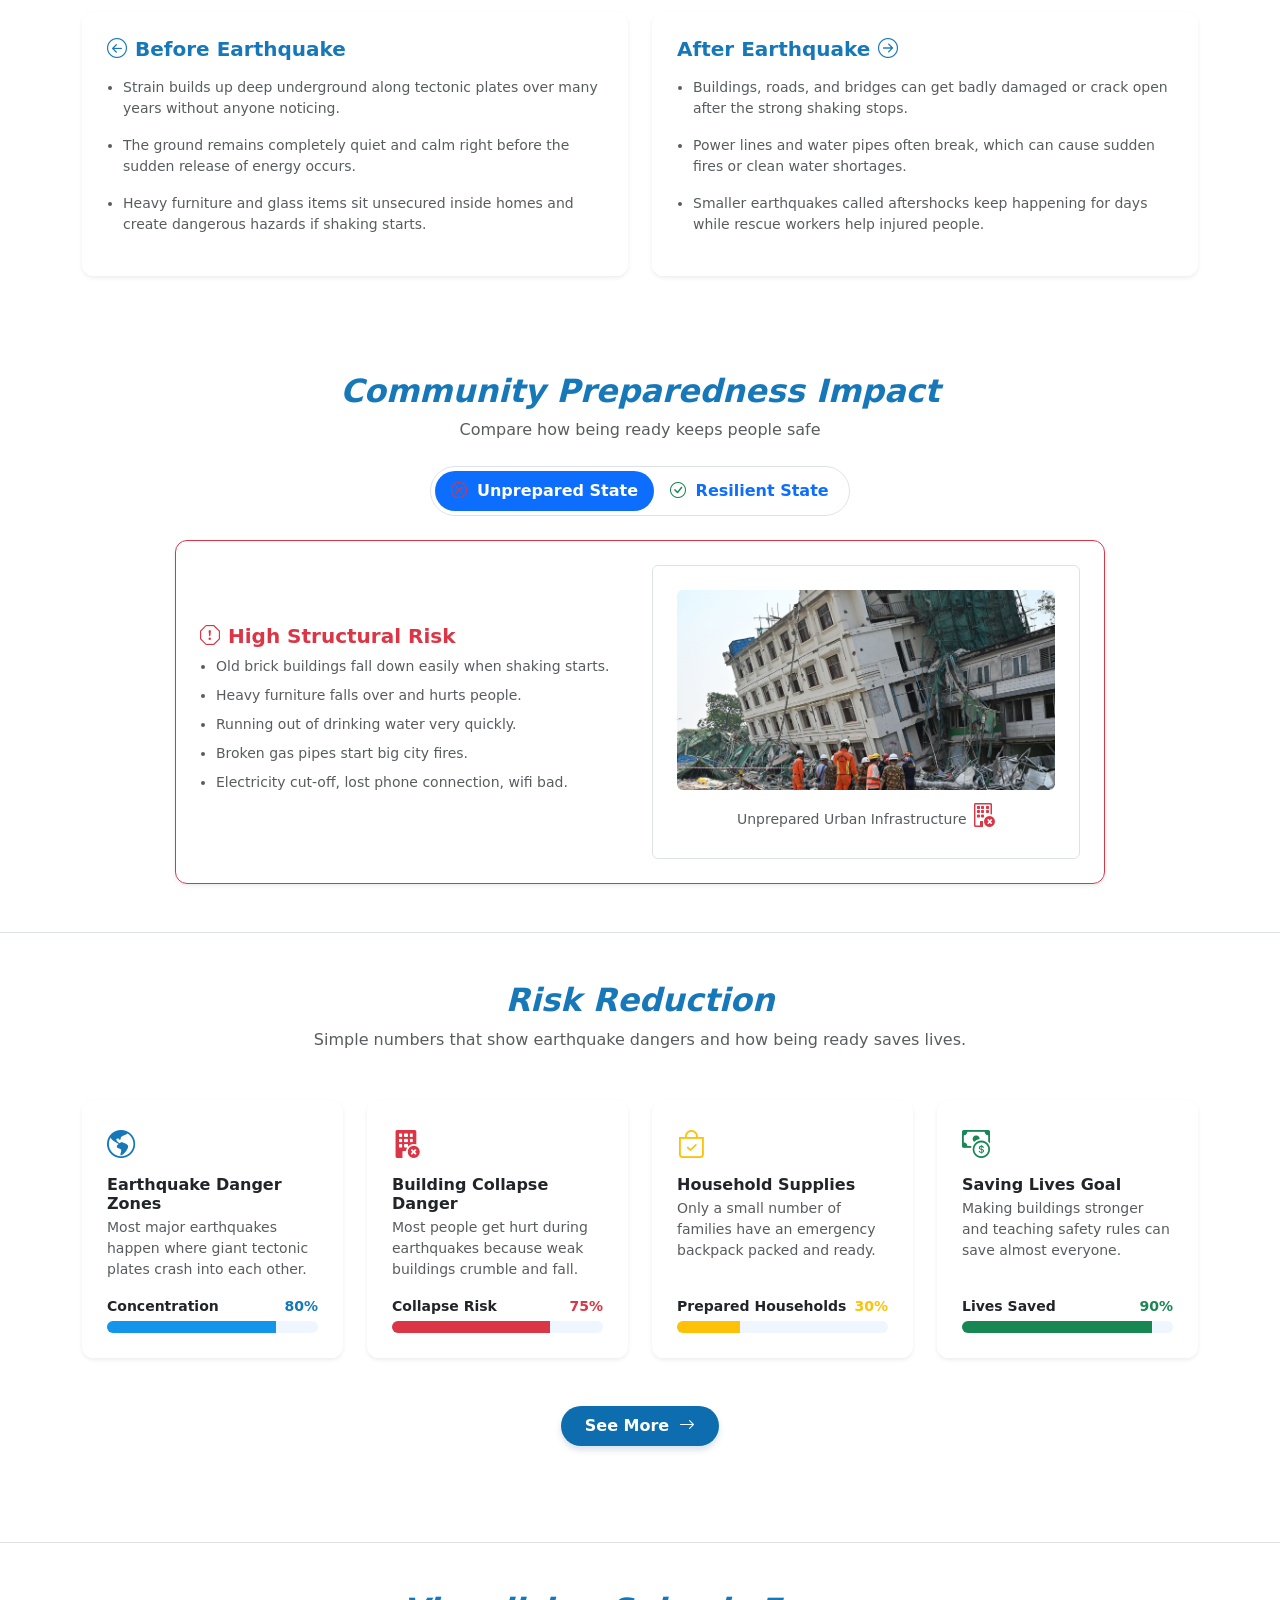
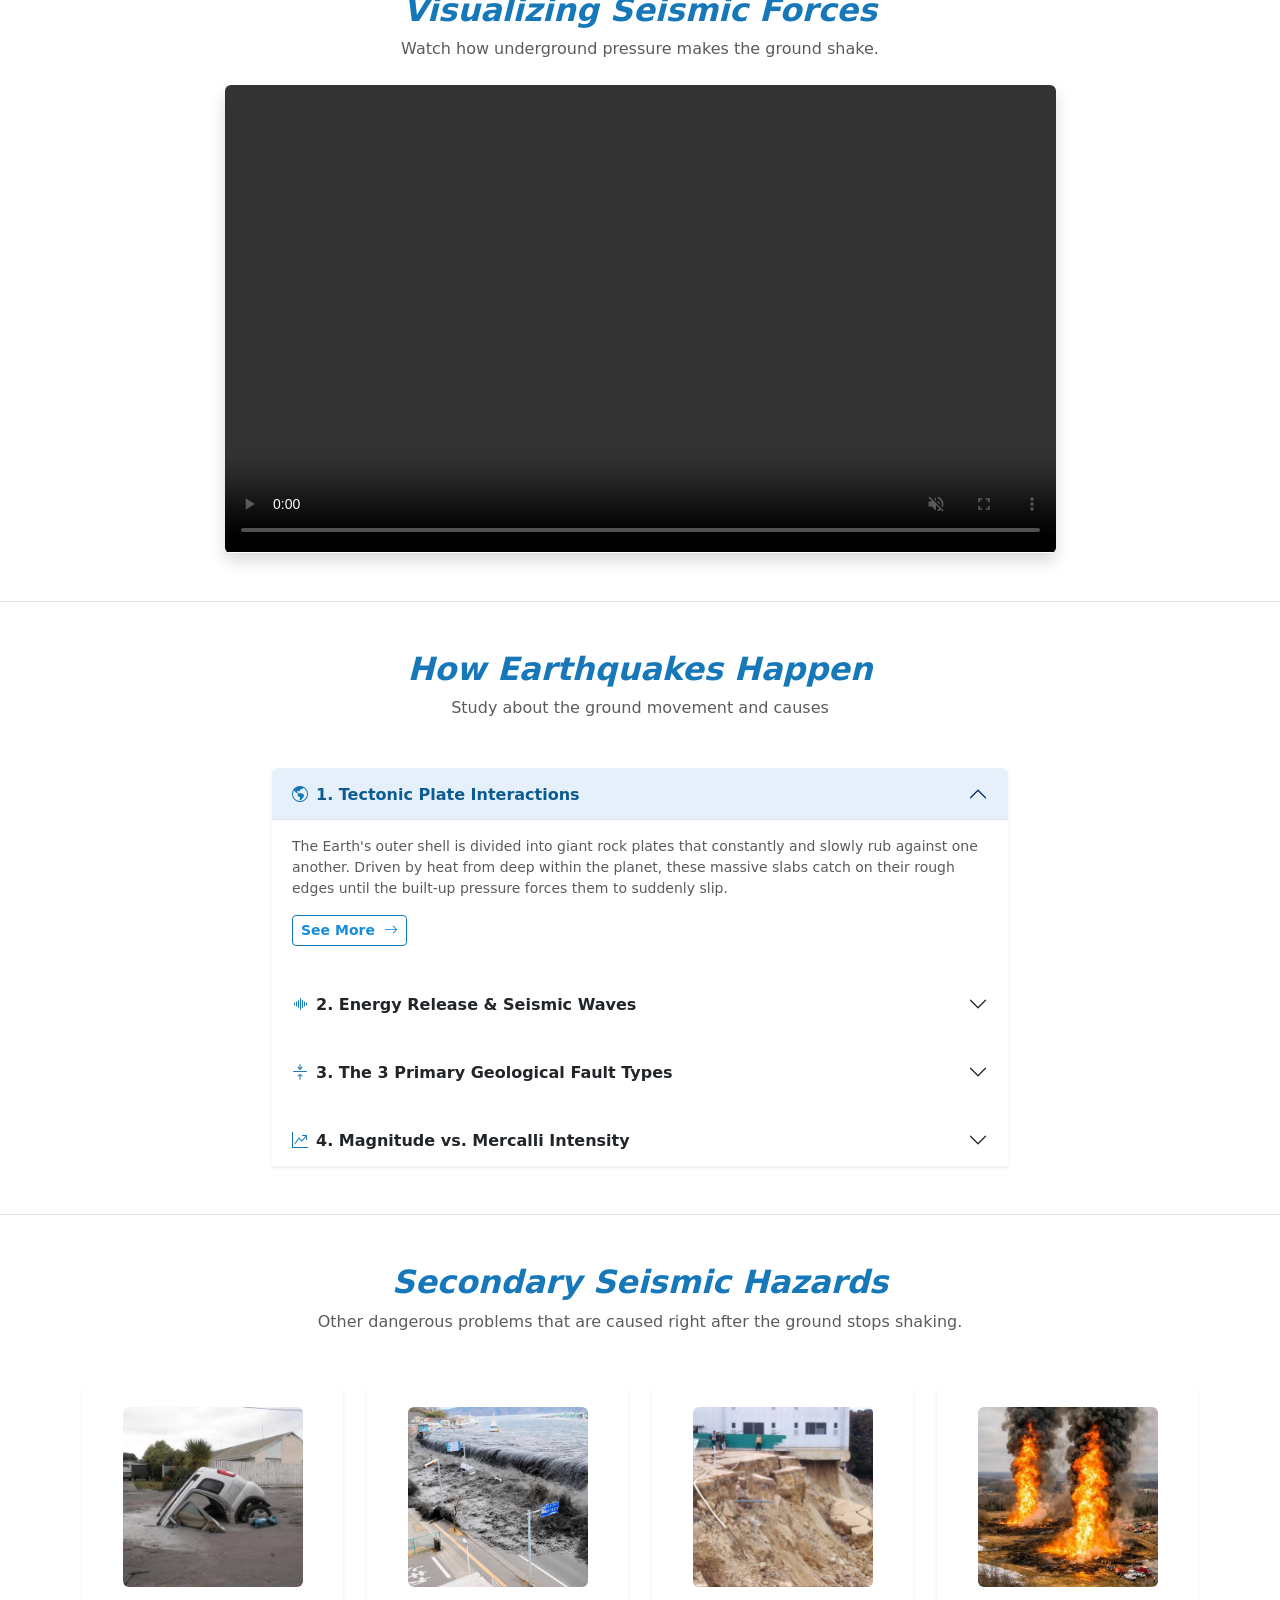
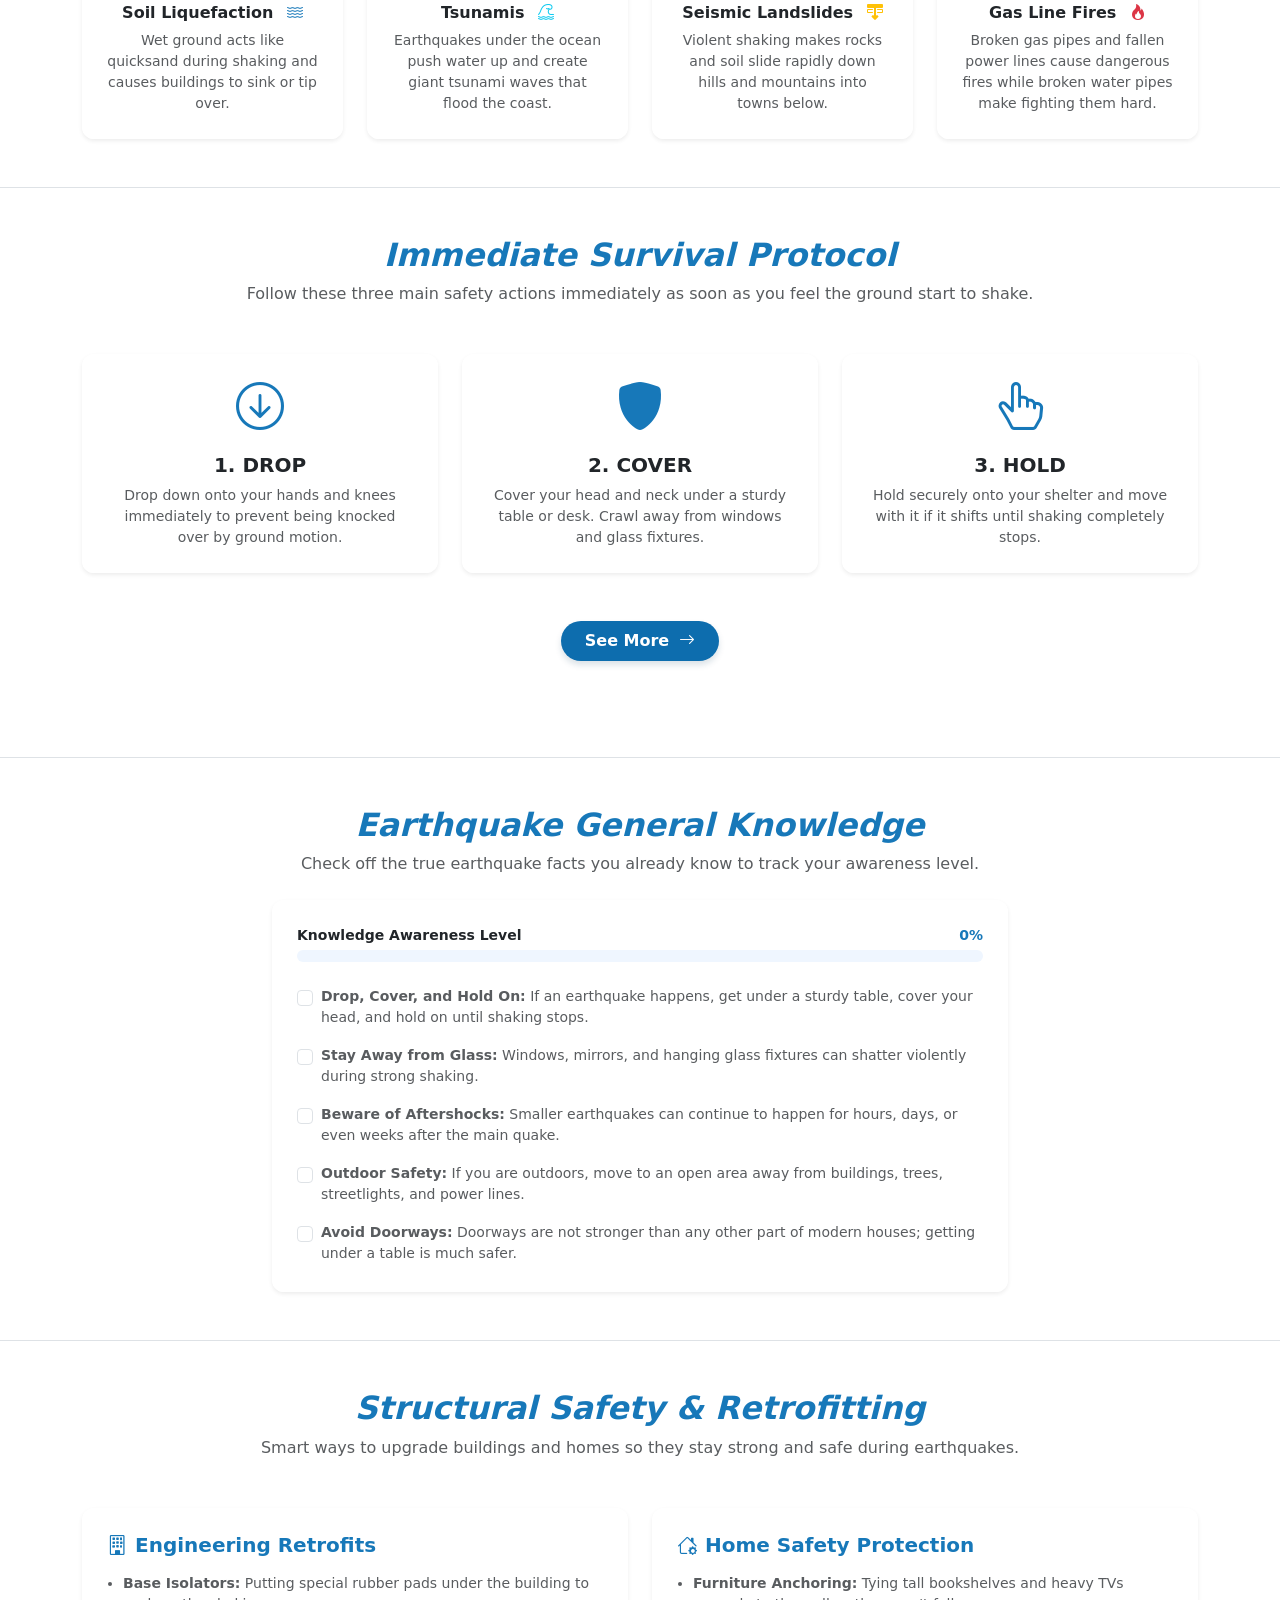
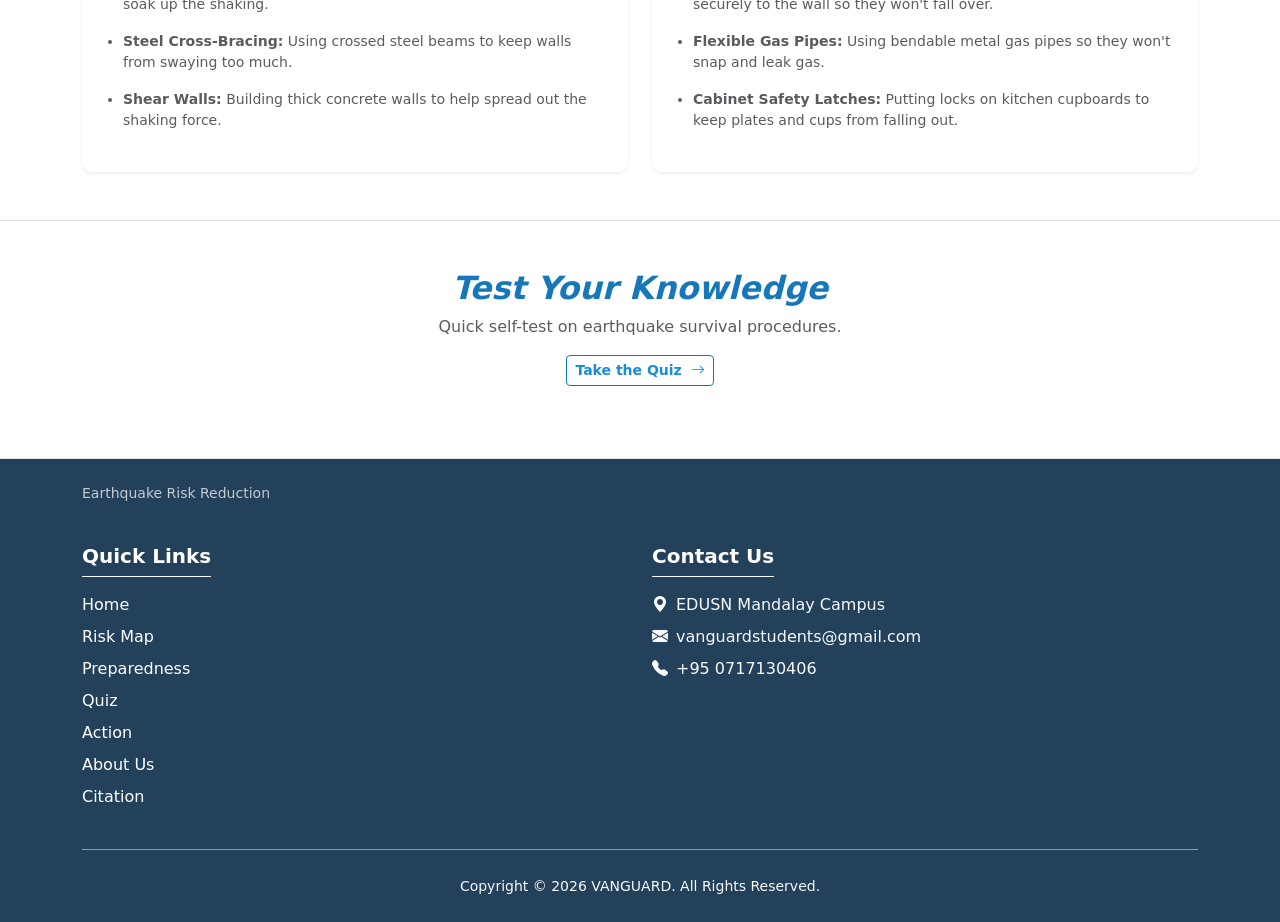
==== commit ea437343: "index.html" ====
--- a/index.html
+++ b/index.html
@@ -641,6 +641,7 @@
             <li class="mb-2"><a href="pages/quiz.html" class="text-white text-decoration-none hover-link">Quiz</a></li>
             <li class="mb-2"><a href="pages/action.html" class="text-white text-decoration-none hover-link">Action</a></li>
             <li class="mb-2"><a href="pages/aboutus.html" class="text-white text-decoration-none hover-link">About Us</a></li>
+            <li class="mb-2"><a href="citation.docx" class="text-white text-decoration-none hover-link">Citation</a></li>
           </ul>
         </div>
 
@@ -686,4 +687,4 @@
     });
   </script>
 </body>
-</html>+</html>
